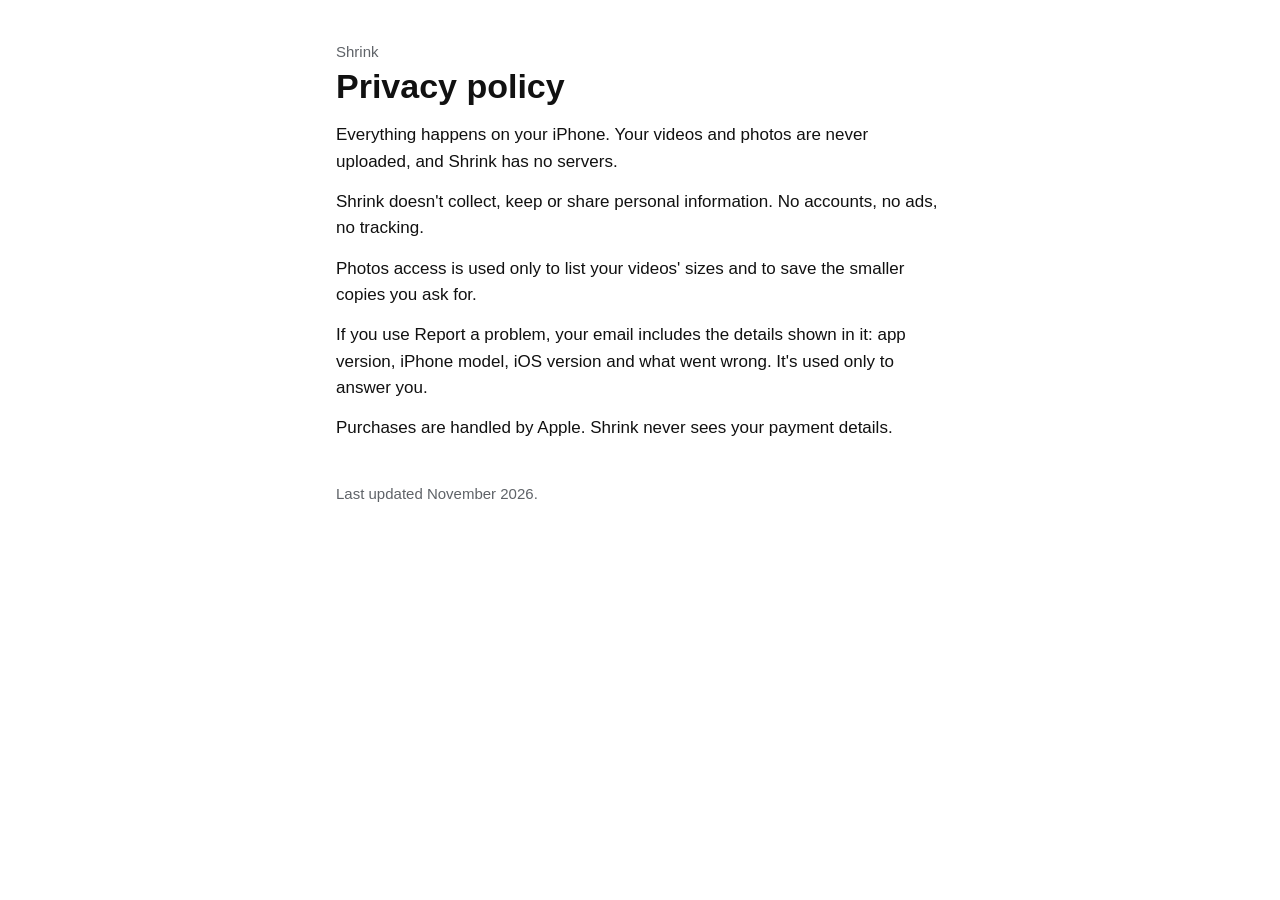
==== docs/privacy/index.html @ 524abaa2 "TestFlight prep: share sheet signing, Pro products script, support pages - ios-signing.mjs registers" ====
<!doctype html>
<html lang="en">
<head>
<meta charset="utf-8">
<meta name="viewport" content="width=device-width, initial-scale=1">
<title>Shrink privacy policy</title>
<meta name="description" content="Shrink's privacy policy. Everything happens on your iPhone; nothing is uploaded or collected.">
<link rel="stylesheet" href="../style.css">
</head>
<body>
<main>
  <p class="app"><a href="../">Shrink</a></p>
  <h1>Privacy policy</h1>

  <p>Everything happens on your iPhone. Your videos and photos are never uploaded, and Shrink has no servers.</p>
  <p>Shrink doesn't collect, keep or share personal information. No accounts, no ads, no tracking.</p>
  <p>Photos access is used only to list your videos' sizes and to save the smaller copies you ask for.</p>
  <p>If you use Report a problem, your email includes the details shown in it: app version, iPhone model, iOS version and what went wrong. It's used only to answer you.</p>
  <p>Purchases are handled by Apple. Shrink never sees your payment details.</p>

  <p class="small">Last updated November 2026.</p>
</main>
</body>
</html>
---- docs/style.css ----
:root {
  --bg: #ffffff;
  --text: #111111;
  --muted: #5f6368;
  --accent: #0a6cff;
  color-scheme: light dark;
}
@media (prefers-color-scheme: dark) {
  :root {
    --bg: #111111;
    --text: #f2f2f2;
    --muted: #a0a4a8;
    --accent: #5ea0ff;
  }
}
* { box-sizing: border-box; }
body {
  margin: 0;
  background: var(--bg);
  color: var(--text);
  font: 17px/1.55 -apple-system, BlinkMacSystemFont, "Segoe UI", Roboto, sans-serif;
}
main { max-width: 640px; margin: 0 auto; padding: 40px 16px 64px; }
h1 { font-size: 34px; line-height: 1.15; margin: 4px 0 16px; }
h2 { font-size: 20px; margin: 32px 0 6px; }
p { margin: 0 0 14px; }
a { color: var(--accent); }
.app { color: var(--muted); font-size: 15px; margin: 0; }
.app a { color: inherit; text-decoration: none; }
.small { color: var(--muted); font-size: 15px; margin-top: 40px; }
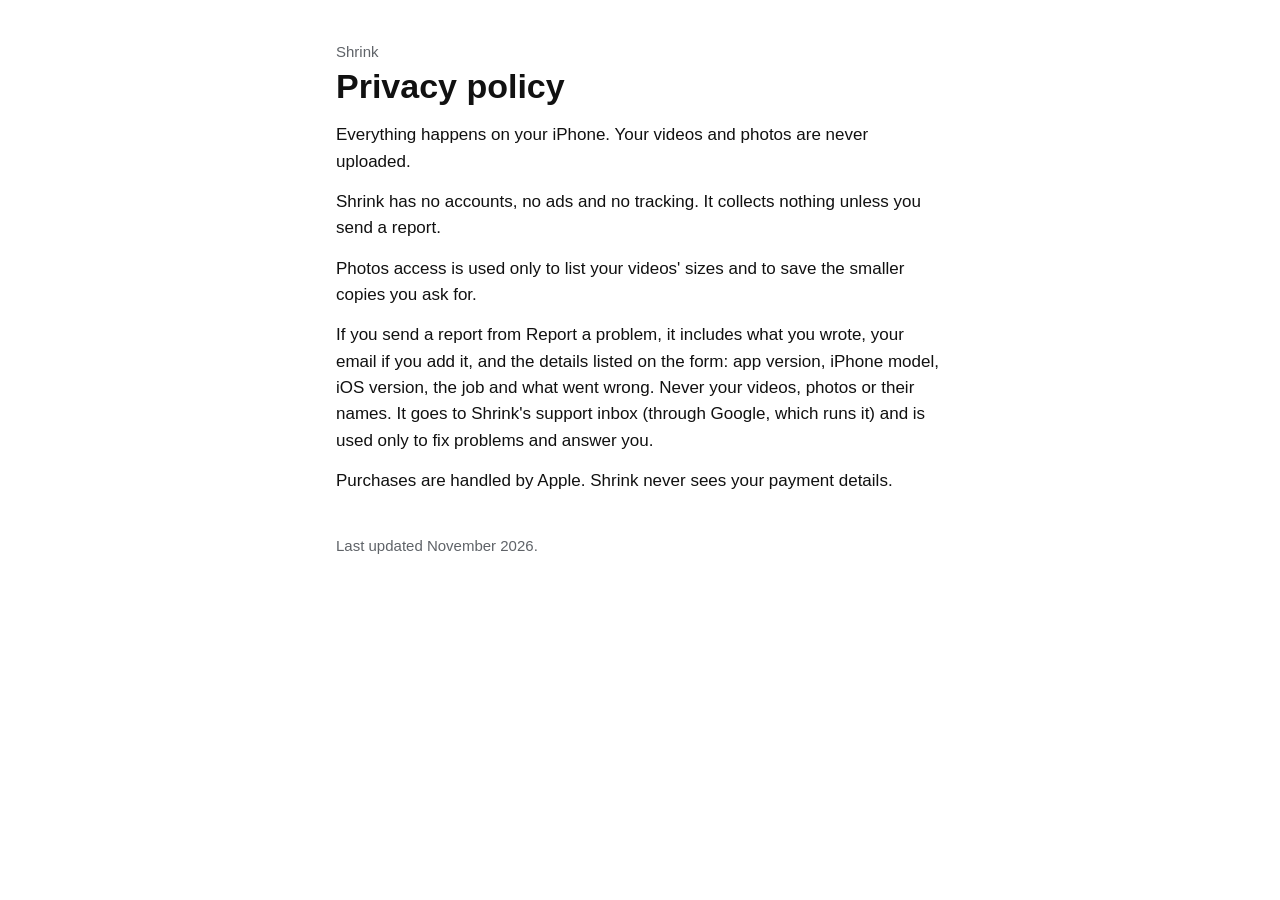
==== commit 22728a67: "Report a problem: a form in the app, sent to the support inbox - ReportProblemView replaces the mail" ====
--- a/docs/privacy/index.html
+++ b/docs/privacy/index.html
@@ -12,10 +12,10 @@
   <p class="app"><a href="../">Shrink</a></p>
   <h1>Privacy policy</h1>
 
-  <p>Everything happens on your iPhone. Your videos and photos are never uploaded, and Shrink has no servers.</p>
-  <p>Shrink doesn't collect, keep or share personal information. No accounts, no ads, no tracking.</p>
+  <p>Everything happens on your iPhone. Your videos and photos are never uploaded.</p>
+  <p>Shrink has no accounts, no ads and no tracking. It collects nothing unless you send a report.</p>
   <p>Photos access is used only to list your videos' sizes and to save the smaller copies you ask for.</p>
-  <p>If you use Report a problem, your email includes the details shown in it: app version, iPhone model, iOS version and what went wrong. It's used only to answer you.</p>
+  <p>If you send a report from Report a problem, it includes what you wrote, your email if you add it, and the details listed on the form: app version, iPhone model, iOS version, the job and what went wrong. Never your videos, photos or their names. It goes to Shrink's support inbox (through Google, which runs it) and is used only to fix problems and answer you.</p>
   <p>Purchases are handled by Apple. Shrink never sees your payment details.</p>
 
   <p class="small">Last updated November 2026.</p>
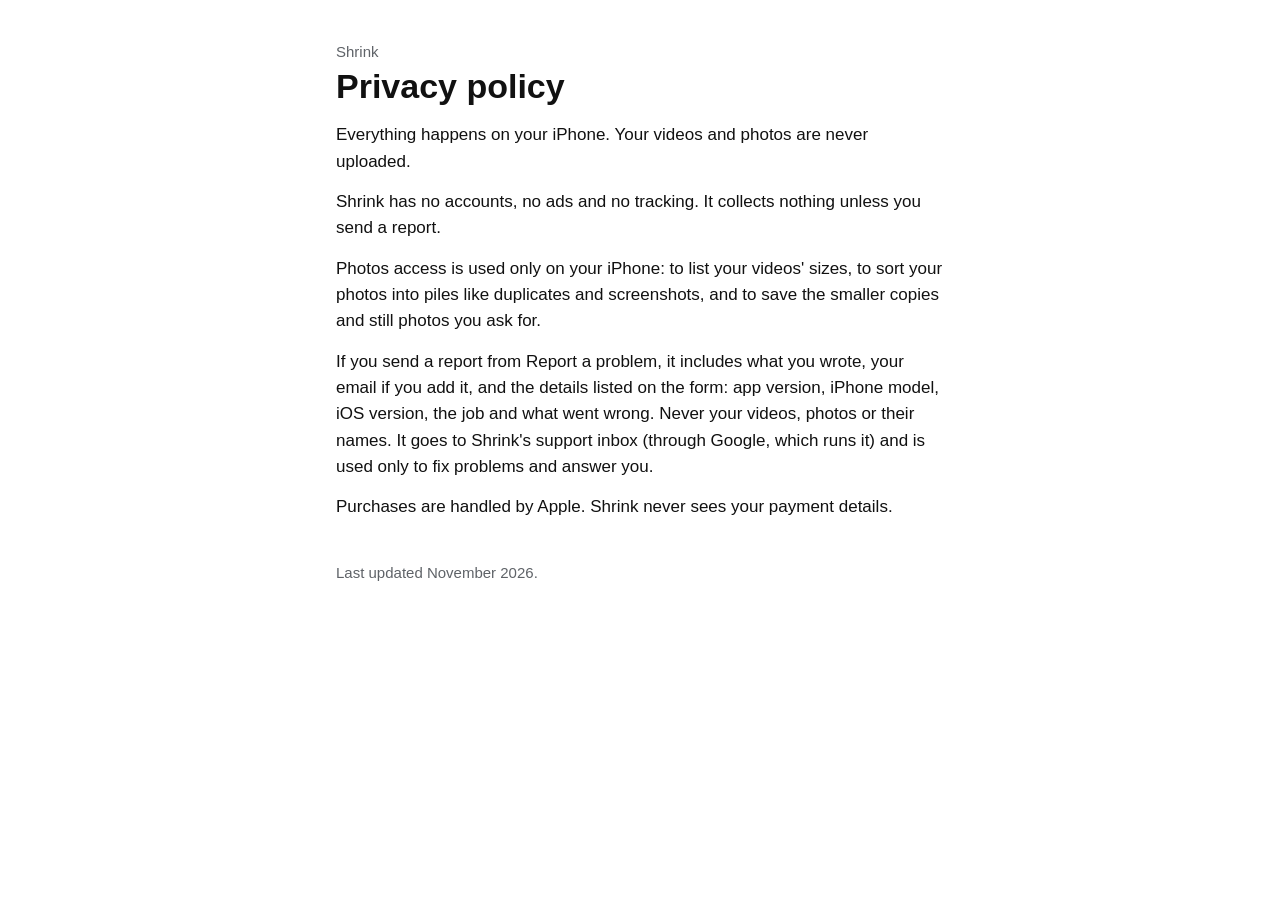
==== commit 381ba22e: "Clean up photos: every pile, swipe review, check screen, Live Photos to stills Piles: duplicates (sa" ====
--- a/docs/privacy/index.html
+++ b/docs/privacy/index.html
@@ -14,7 +14,7 @@
 
   <p>Everything happens on your iPhone. Your videos and photos are never uploaded.</p>
   <p>Shrink has no accounts, no ads and no tracking. It collects nothing unless you send a report.</p>
-  <p>Photos access is used only to list your videos' sizes and to save the smaller copies you ask for.</p>
+  <p>Photos access is used only on your iPhone: to list your videos' sizes, to sort your photos into piles like duplicates and screenshots, and to save the smaller copies and still photos you ask for.</p>
   <p>If you send a report from Report a problem, it includes what you wrote, your email if you add it, and the details listed on the form: app version, iPhone model, iOS version, the job and what went wrong. Never your videos, photos or their names. It goes to Shrink's support inbox (through Google, which runs it) and is used only to fix problems and answer you.</p>
   <p>Purchases are handled by Apple. Shrink never sees your payment details.</p>
 
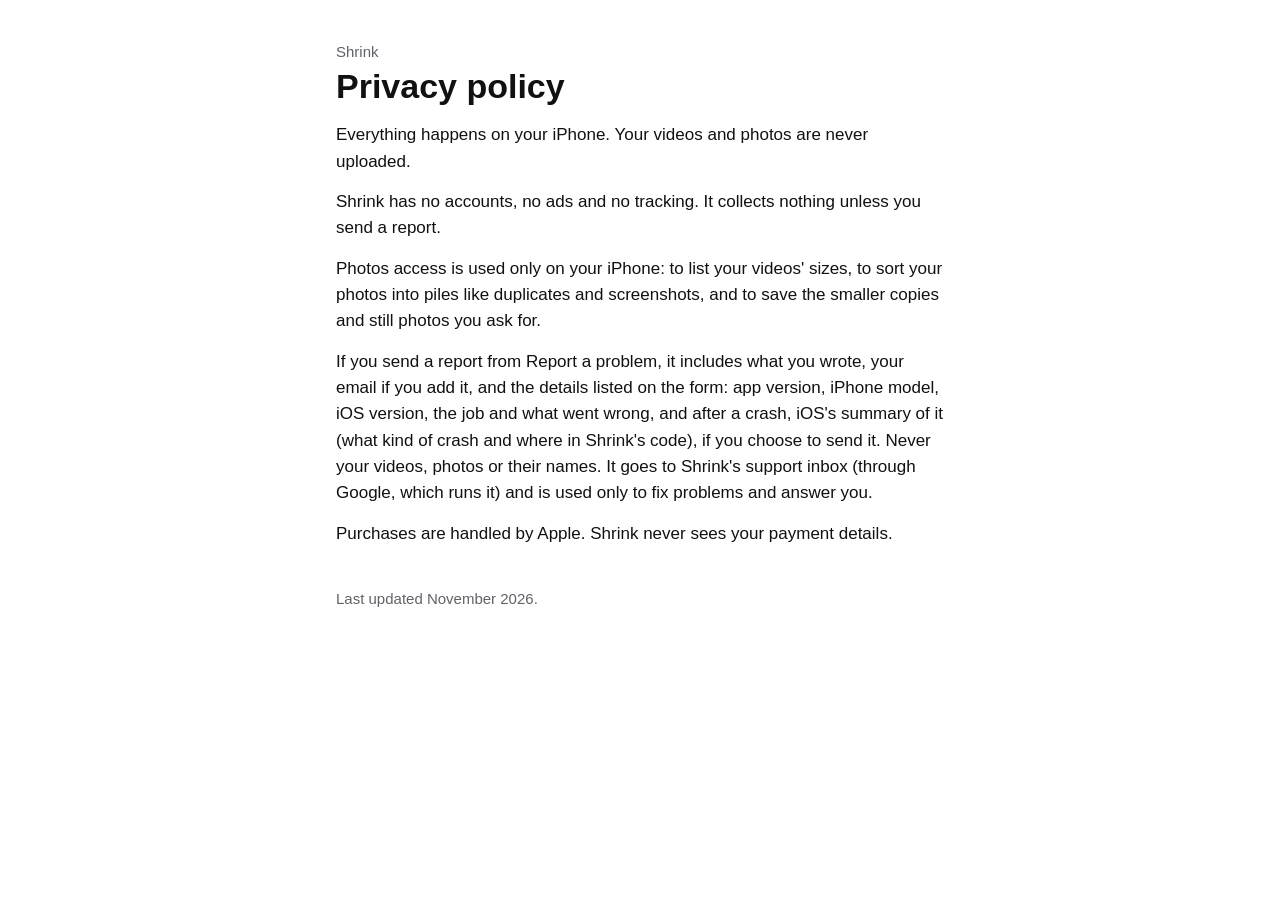
==== commit 8214bb7c: "Privacy policy: a report can include iOS's crash summary, if the person sends it Co-Authored-By: Cla" ====
--- a/docs/privacy/index.html
+++ b/docs/privacy/index.html
@@ -15,7 +15,7 @@
   <p>Everything happens on your iPhone. Your videos and photos are never uploaded.</p>
   <p>Shrink has no accounts, no ads and no tracking. It collects nothing unless you send a report.</p>
   <p>Photos access is used only on your iPhone: to list your videos' sizes, to sort your photos into piles like duplicates and screenshots, and to save the smaller copies and still photos you ask for.</p>
-  <p>If you send a report from Report a problem, it includes what you wrote, your email if you add it, and the details listed on the form: app version, iPhone model, iOS version, the job and what went wrong. Never your videos, photos or their names. It goes to Shrink's support inbox (through Google, which runs it) and is used only to fix problems and answer you.</p>
+  <p>If you send a report from Report a problem, it includes what you wrote, your email if you add it, and the details listed on the form: app version, iPhone model, iOS version, the job and what went wrong, and after a crash, iOS's summary of it (what kind of crash and where in Shrink's code), if you choose to send it. Never your videos, photos or their names. It goes to Shrink's support inbox (through Google, which runs it) and is used only to fix problems and answer you.</p>
   <p>Purchases are handled by Apple. Shrink never sees your payment details.</p>
 
   <p class="small">Last updated November 2026.</p>
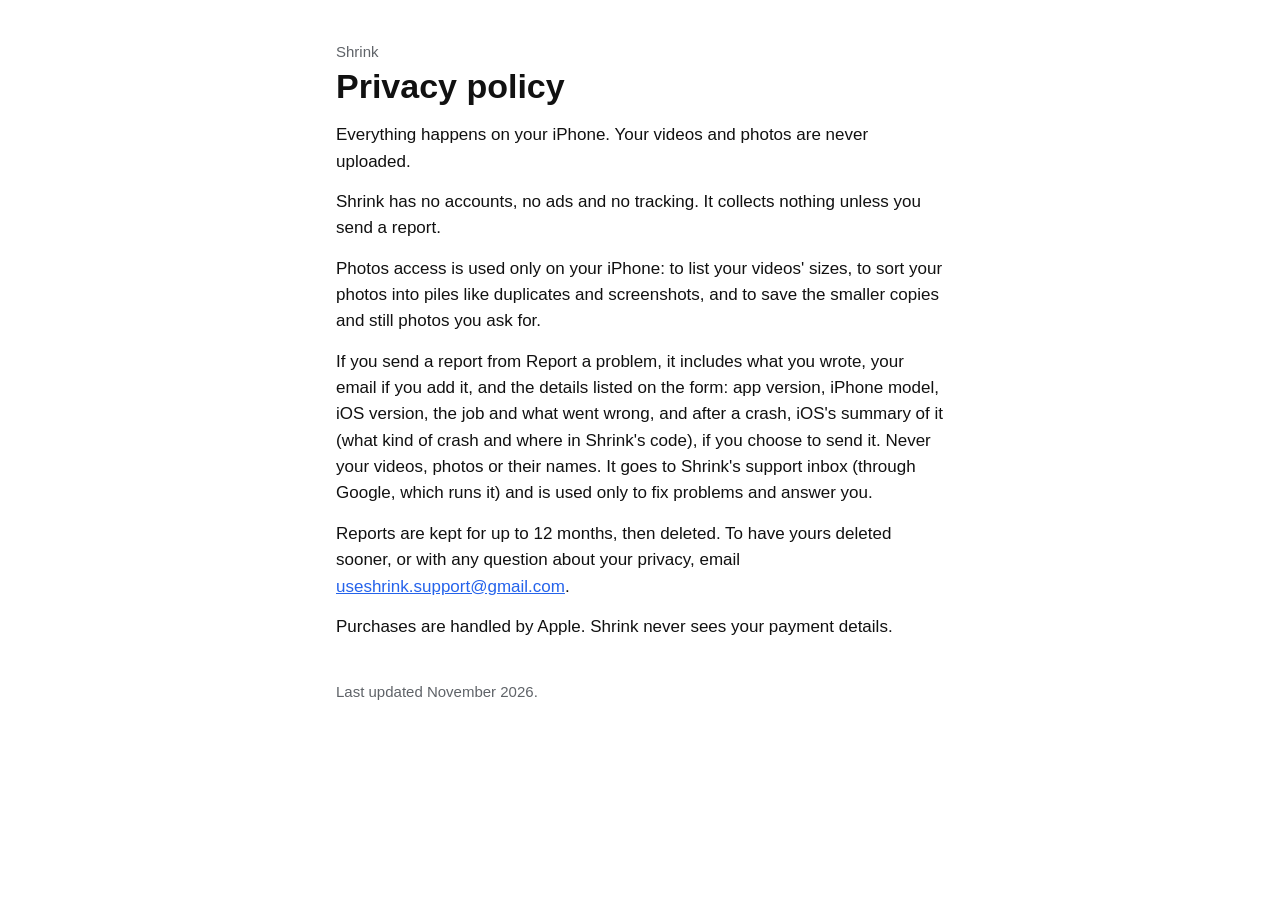
==== commit 2448010a: "1.0.1: Home first in the store screenshots, report retention in the privacy policy, custom product p" ====
--- a/docs/privacy/index.html
+++ b/docs/privacy/index.html
@@ -16,6 +16,7 @@
   <p>Shrink has no accounts, no ads and no tracking. It collects nothing unless you send a report.</p>
   <p>Photos access is used only on your iPhone: to list your videos' sizes, to sort your photos into piles like duplicates and screenshots, and to save the smaller copies and still photos you ask for.</p>
   <p>If you send a report from Report a problem, it includes what you wrote, your email if you add it, and the details listed on the form: app version, iPhone model, iOS version, the job and what went wrong, and after a crash, iOS's summary of it (what kind of crash and where in Shrink's code), if you choose to send it. Never your videos, photos or their names. It goes to Shrink's support inbox (through Google, which runs it) and is used only to fix problems and answer you.</p>
+  <p>Reports are kept for up to 12 months, then deleted. To have yours deleted sooner, or with any question about your privacy, email <a href="mailto:useshrink.support@gmail.com">useshrink.support@gmail.com</a>.</p>
   <p>Purchases are handled by Apple. Shrink never sees your payment details.</p>
 
   <p class="small">Last updated November 2026.</p>
--- a/docs/style.css
+++ b/docs/style.css
@@ -2,7 +2,7 @@
   --bg: #ffffff;
   --text: #111111;
   --muted: #5f6368;
-  --accent: #0a6cff;
+  --accent: #2563eb;
   color-scheme: light dark;
 }
 @media (prefers-color-scheme: dark) {
